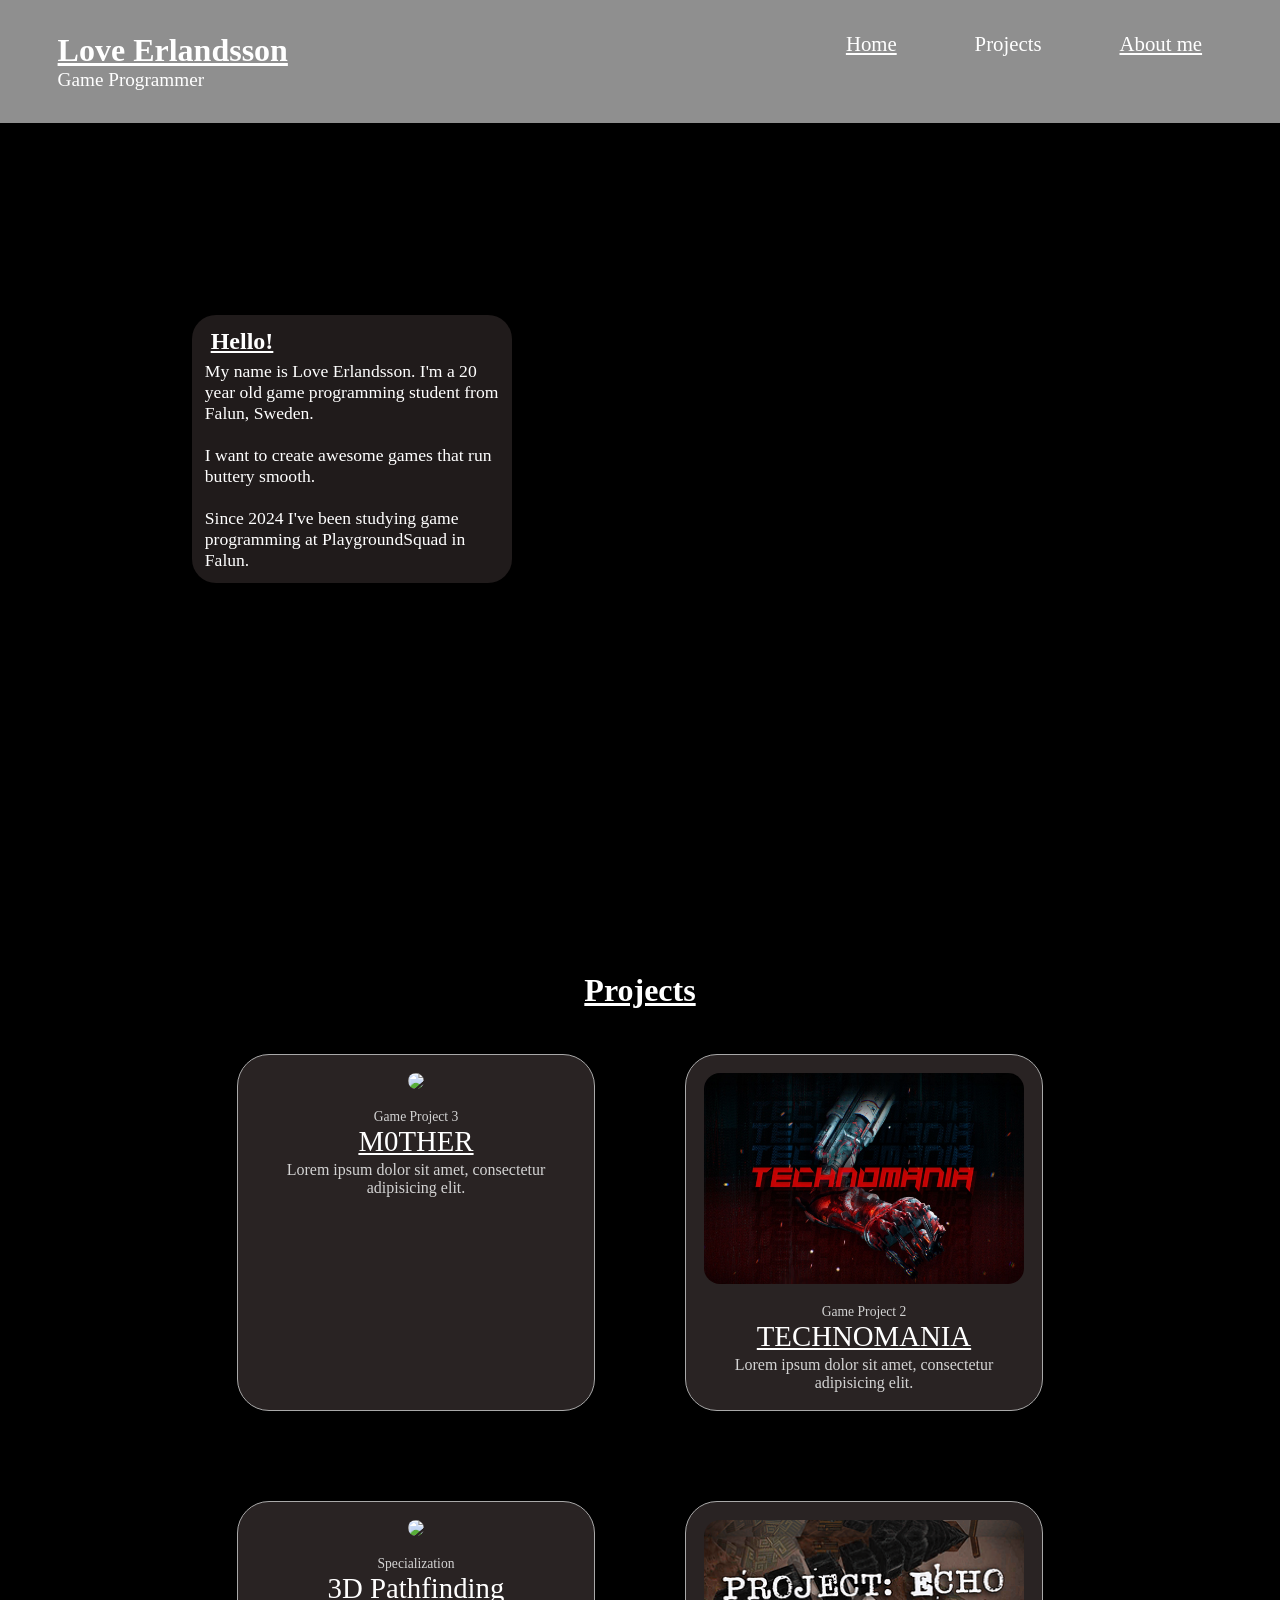
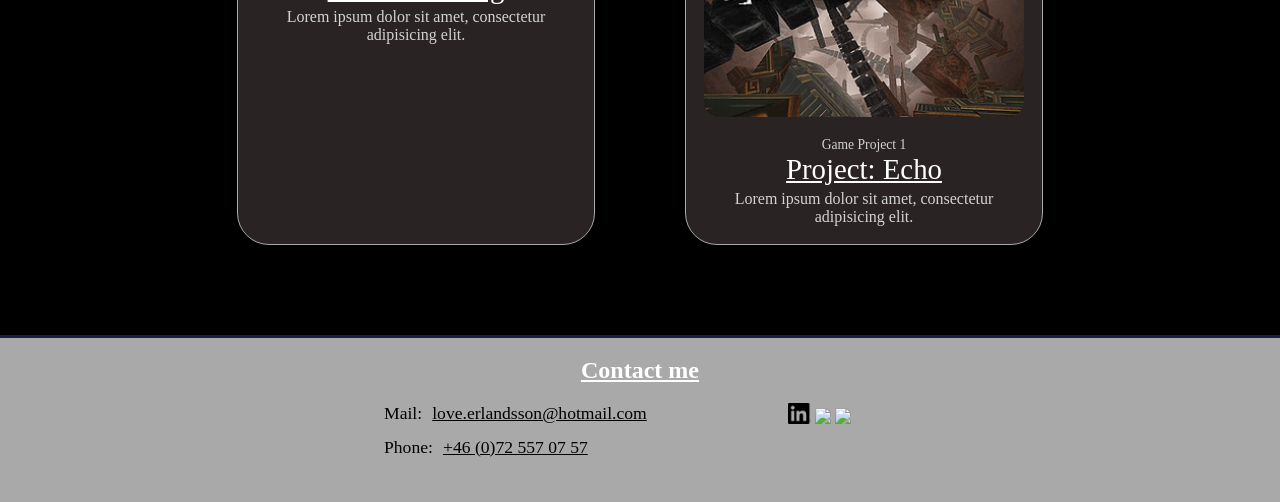
==== index.html @ 3d69af78 "Some project thumbnails" ====
<!DOCTYPE html>
<html lang="en">
<head>
    <meta charset="UTF-8">
    <meta name="viewport" content="width=device-width, initial-scale=1.0">
    <title>Love Erlandsson - Porfolio</title>
    <link rel="stylesheet" href="css/style.css">
</head>
<body>
    <nav id="header"></nav>

    <div class="introductionBody">
        <video autoplay muted loop class="fullScreen" id="teaserVideo">
            <source src="Assets/Video/PortfolioBackground.mp4">
        </video>
        <div class="introductionWrapper">
            <h2 class="aboutHeader">Hello!</h2>
            <p class="aboutText">
                My name is Love Erlandsson. I'm a 20 year old game programming student from Falun, Sweden.<br><br>
                I want to create awesome games that run buttery smooth.<br><br>
                Since 2024 I've been studying game programming at PlaygroundSquad in Falun.
            </p>
        </div>
    </div>

    <div class="projectsBody">
        <h1 class="sectionHeader">Projects</h1>

        <div class="flex">
            <div class="project" id="mother" onclick="window.location='Projects/mother.html'">
                <img src="Assets/Images/mom.png" class="projectThumbnail">
                <div class="projectInfoSection">
                    <p class="subTitle">Game Project 3</p>
                    <p class="projectHeader">M0THER</p>
                    <p class="aboutProject">Lorem ipsum dolor sit amet, consectetur adipisicing elit.</p>
                </div>
            </div>
            <div class="project" id="technomania" onclick="window.location='Projects/technomania.html'">
                <img src="Assets/Images/Techno2.jpg" class="projectThumbnail">
                <div class="projectInfoSection">
                    <p class="subTitle">Game Project 2</p>
                    <p class="projectHeader">TECHNOMANIA</p>
                    <p class="aboutProject">Lorem ipsum dolor sit amet, consectetur adipisicing elit.</p>
                </div>
            </div>
        </div>
        <div class="flex" style="margin-top: 5vh">
            <div class="project" id="specialization" onclick="window.location='Projects/specialization.html'">
                <img src="Assets/Images/mom.png" class="projectThumbnail">
                <div class="projectInfoSection">
                    <p class="subTitle">Specialization</p>
                    <p class="projectHeader">3D Pathfinding</p>
                    <p class="aboutProject">Lorem ipsum dolor sit amet, consectetur adipisicing elit.</p>
                </div>
            </div>
            <div class="project" id="projectEcho" onclick="window.location='Projects/project-echo.html'">
                <img src="Assets/Images/project_echo.png" class="projectThumbnail">
                <div class="projectInfoSection">
                    <p class="subTitle">Game Project 1</p>
                    <p class="projectHeader">Project: Echo</p>
                    <p class="aboutProject">Lorem ipsum dolor sit amet, consectetur adipisicing elit.</p>
                </div>
            </div>
        </div>
    </div>

    <footer id="footer"></footer>
</body>
<script src="js/headerFooter.js"></script>
<script src="js/portfolio.js"></script>
</html>
---- css/style.css ----
* {
    margin: 0;
    padding: 0;
    box-sizing: border-box;
}


/*-- Fonts --*/
@font-face {
    font-family: courierPrime;
    src: url(../Assets/Fonts/CourierPrime/CourierPrime-Regular.ttf);
}

@font-face {
    font-family: courierPrime;
    src: url(../Assets/Fonts/CourierPrime/CourierPrime-Bold.ttf);
    font-weight: bold;
}


body{
    background-color: black;
    font-family: 'courierPrime', 'Timer New Roman';
    color: white;
}


.flex{
    display: flex;
}

.noDecor{
    text-decoration: none;
}

.fullScreen{
    position: absolute;
    right: 0;
    bottom: 0;
    width: 100vW;
    height: 100vh;
}

.underline{
    text-decoration: underline;
}


/*-- HEADER --*/
#header{
    display: flex;
    position: fixed;
    top: 0%;
    width: 100%;
    justify-content: space-between;
    background-color: rgba(169, 169, 169, 0.85);
    padding-top: 2.5%;
    padding-bottom: 2.5%;
    transition: 0.4s;
    border-bottom-color: rgba(2, 3, 53, 0.85);
    z-index: 5;
}

.titleWrapper{
    margin-left: 4.5%;
}

.myName{
    color: white;
    font-size: 2em;
    text-decoration: underline;
}

.myTitle{
    color: white;
    font-size: 1.2em;
}

.navBar{
    display: flex;
    justify-content:space-evenly;
    width: 40%;
}

.navText{
    color: white;
    font-size: 1.3em;
}


/*-- Introduction --*/
.introductionBody{
    padding-bottom: 100vh;
}

#teaserVideo{
    position: absolute;
    top: -10vh;
    z-index: -1;
    filter: blur(2.5px);
    width: 100vw;
    height: 115vh;
}

.introductionWrapper{
    position: absolute;
    top: 35vh;
    left: 15vW;
    width: 25vw;
    background-color: rgba(41, 35, 35, 0.781);
    padding: 1%;
    border-radius: 1.5rem;
}

.aboutHeader{
    margin-left: 2%;
    margin-bottom: 2%;
    text-decoration: underline;
}

.aboutText{
    font-size: 1.1em;
}


/*-- Projects --*/
.sectionHeader{
    text-decoration: underline;
}

.projectsBody{
    margin: 0 auto;
    margin-top: 8vh;
    text-align: center;
    width: 70vw;
}

.project{
    margin: 0 auto;
    margin-top: 5vh;
    padding: 2%;
    justify-content: space-between;
    width: 40%;
    border: solid rgb(169, 169, 169) 0.1vw;
    border-radius: 2rem;
    background-color:rgba(41, 35, 35);
    transition: 0.4s;
    cursor: pointer;
}

.projectThumbnail{
    border-radius: 1rem;
    width: 100%;
    max-height: 28vh;
}

.projectInfoSection{
    margin-top: 5%;
}

.subTitle{
    color: lightgray;
    font-size: 0.85em;
}

.projectHeader{
    font-size: 1.8em;
    text-decoration: underline;
    transition: 0.4s;
}

.aboutProject{
    margin-top: 1%;
    color: lightgray;
}


.bigBoi{
    margin-top: 50%;
}


/*-- footer --*/
#footer{
    background-color: darkgray;
    margin-top: 10vh;
    padding-top: 1.5%;
    padding-bottom: 2.5%;
    text-align: center;
    border-top-style: solid;
    border-top-color:rgba(2, 3, 53, 0.85);
}

.footerContactWrapper{
    margin: 0 auto;
    margin-top: 1.5%;
    width: 40%;
    display: flex;
    justify-content: space-between;
}

.contactInfo{
    font-size: 1.1em;
    margin-bottom: 5%;
    margin-right: 4%;
    color: black;
}

.infoText{
    font-size: 1.1em;
    color: black;
    text-decoration: underline;
}

.contactLinks{
    width: 30%;
    justify-content: space-evenly;
}

.linkIcon{
    width: 15%;
}
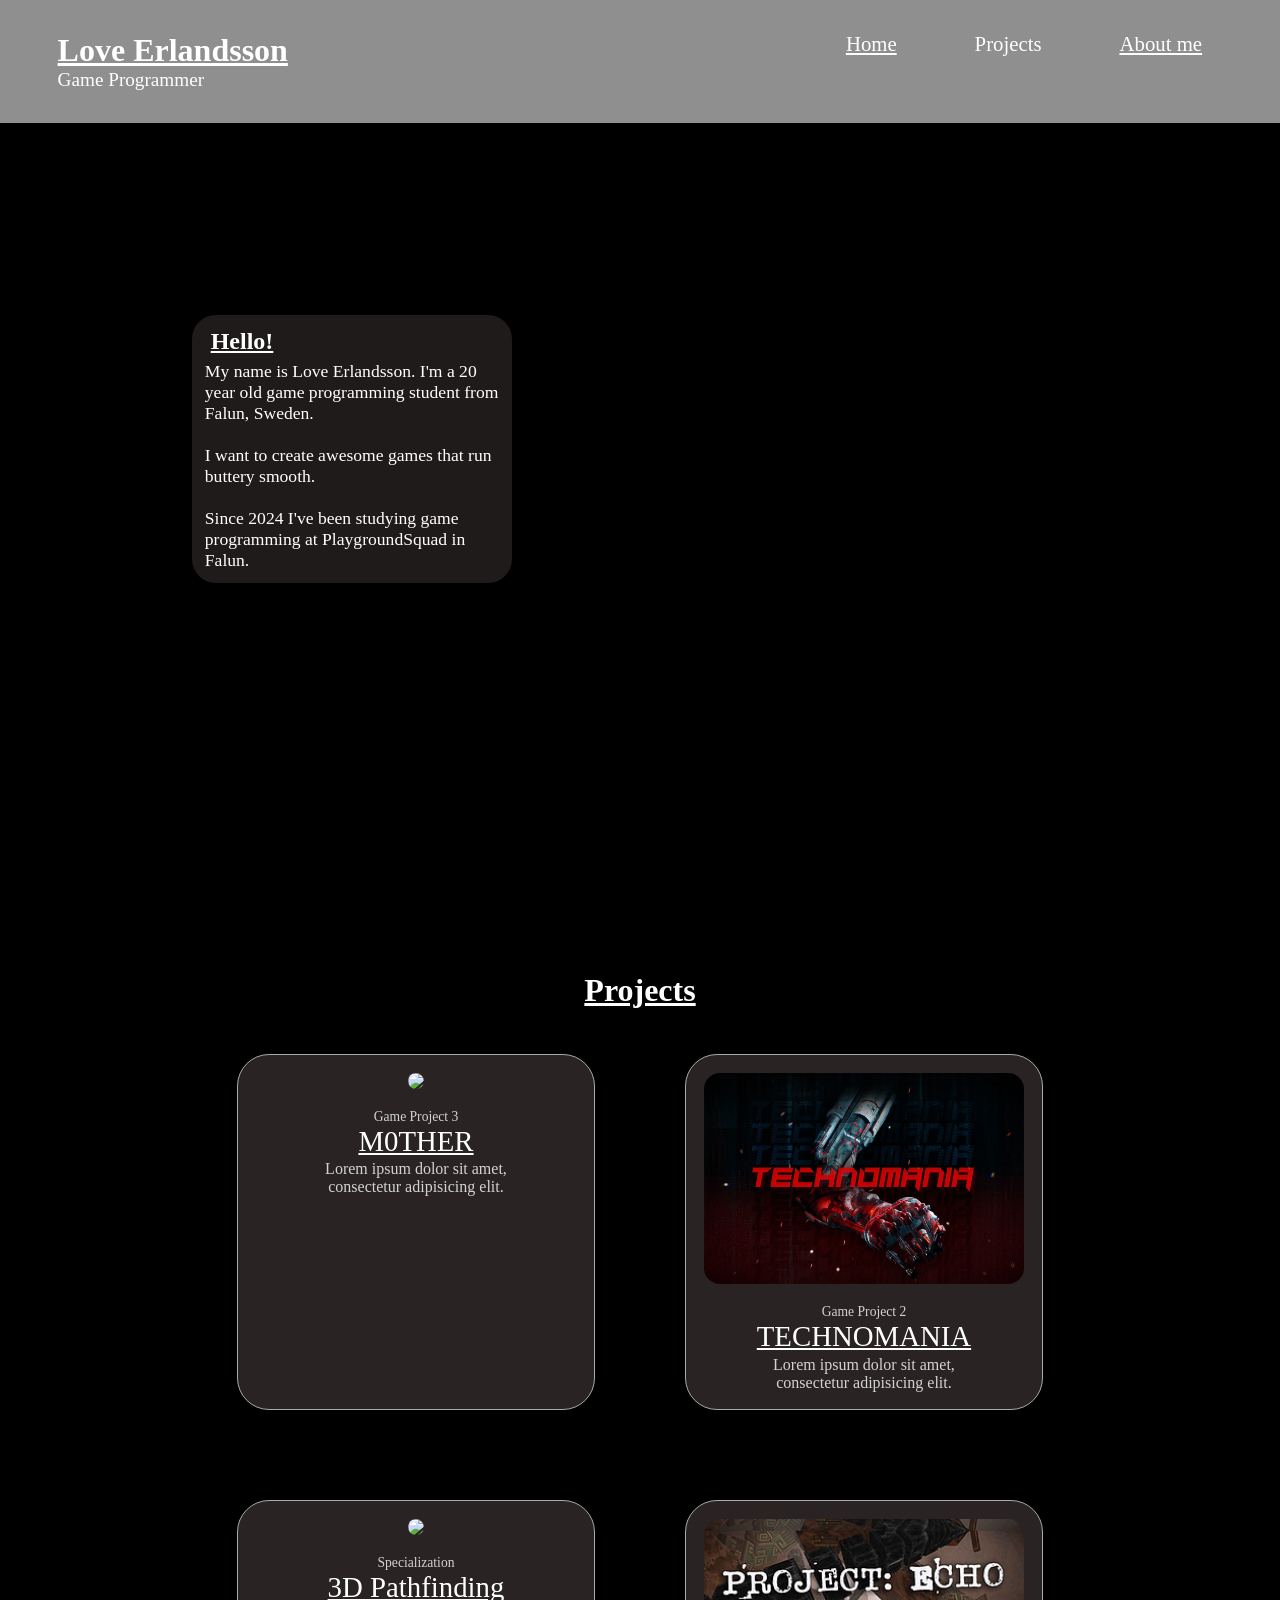
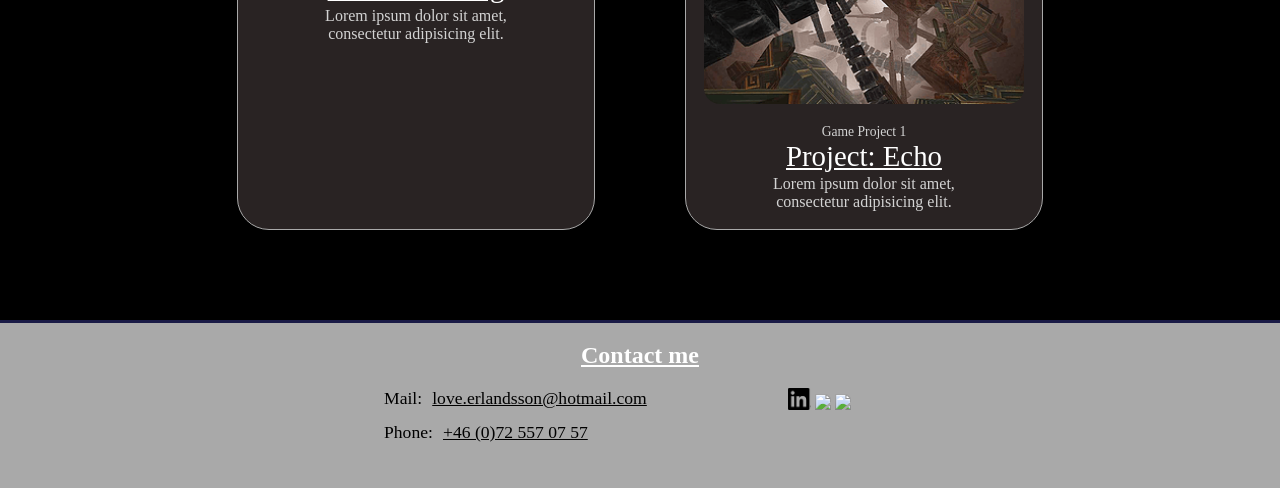
==== commit 6ae90bb7: "Better thumbnail hover effect" ====
--- a/index.html
+++ b/index.html
@@ -28,7 +28,9 @@
 
         <div class="flex">
             <div class="project" id="mother" onclick="window.location='Projects/mother.html'">
-                <img src="Assets/Images/mom.png" class="projectThumbnail">
+                <div>
+                    <img src="Assets/Images/mom.png" class="projectThumbnail">
+                </div>
                 <div class="projectInfoSection">
                     <p class="subTitle">Game Project 3</p>
                     <p class="projectHeader">M0THER</p>
@@ -36,7 +38,9 @@
                 </div>
             </div>
             <div class="project" id="technomania" onclick="window.location='Projects/technomania.html'">
-                <img src="Assets/Images/Techno2.jpg" class="projectThumbnail">
+                <div>
+                    <img src="Assets/Images/Techno2.jpg" class="projectThumbnail">
+                </div>
                 <div class="projectInfoSection">
                     <p class="subTitle">Game Project 2</p>
                     <p class="projectHeader">TECHNOMANIA</p>
@@ -46,7 +50,9 @@
         </div>
         <div class="flex" style="margin-top: 5vh">
             <div class="project" id="specialization" onclick="window.location='Projects/specialization.html'">
-                <img src="Assets/Images/mom.png" class="projectThumbnail">
+                <div>
+                    <img src="Assets/Images/mom.png" class="projectThumbnail">
+                </div>
                 <div class="projectInfoSection">
                     <p class="subTitle">Specialization</p>
                     <p class="projectHeader">3D Pathfinding</p>
@@ -54,7 +60,9 @@
                 </div>
             </div>
             <div class="project" id="projectEcho" onclick="window.location='Projects/project-echo.html'">
-                <img src="Assets/Images/project_echo.png" class="projectThumbnail">
+                <div>
+                    <img src="Assets/Images/project_echo.png" class="projectThumbnail">
+                </div>
                 <div class="projectInfoSection">
                     <p class="subTitle">Game Project 1</p>
                     <p class="projectHeader">Project: Echo</p>
--- a/css/style.css
+++ b/css/style.css
@@ -150,14 +150,21 @@
     cursor: pointer;
 }
 
+.project:hover{
+    padding: 1% 1% 2%;
+}
+
 .projectThumbnail{
     border-radius: 1rem;
     width: 100%;
     max-height: 28vh;
+    transition: 0.4s;
 }
 
 .projectInfoSection{
+    margin: auto;
     margin-top: 5%;
+    width: 80%;
 }
 
 .subTitle{
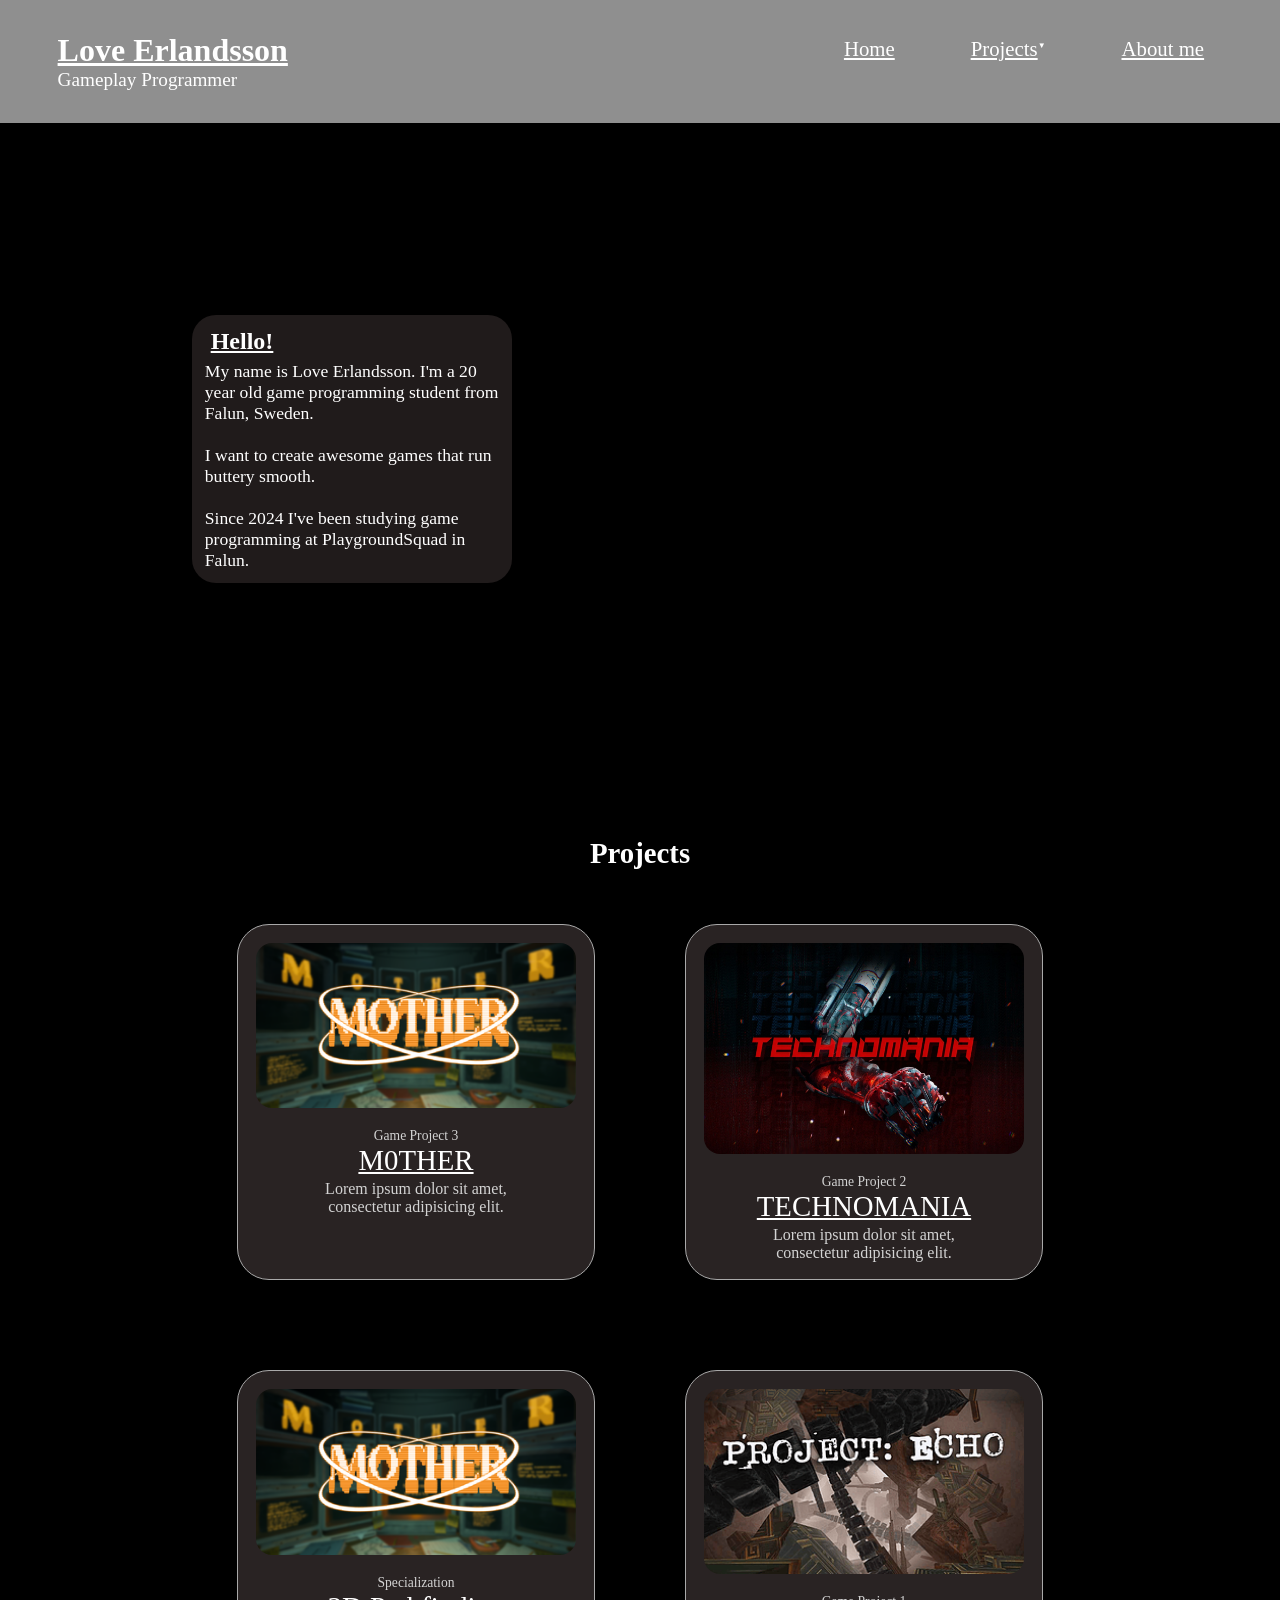
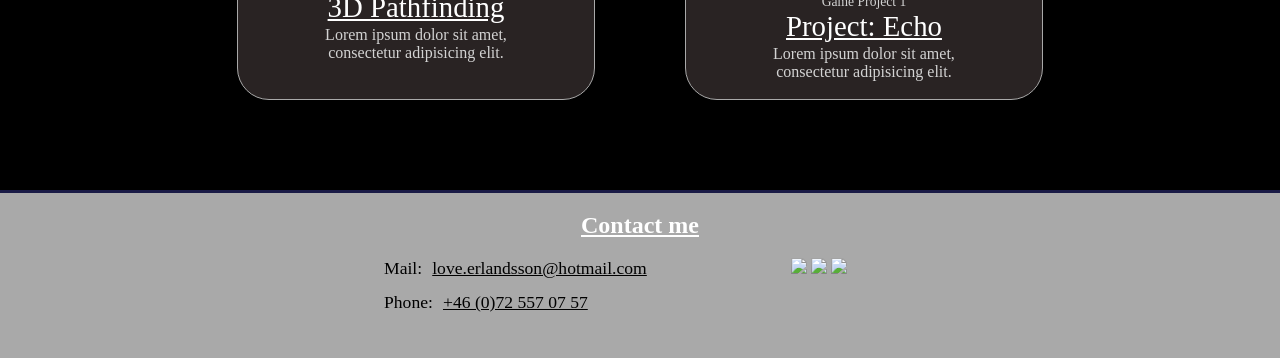
==== commit 308e4d32: "Images navigation volume section" ====
--- a/index.html
+++ b/index.html
@@ -29,7 +29,7 @@
         <div class="flex">
             <div class="project" id="mother" onclick="window.location='Projects/mother.html'">
                 <div>
-                    <img src="Assets/Images/mom.png" class="projectThumbnail">
+                    <img src="Assets/Images/Mother/mom.png" class="projectThumbnail">
                 </div>
                 <div class="projectInfoSection">
                     <p class="subTitle">Game Project 3</p>
@@ -39,7 +39,7 @@
             </div>
             <div class="project" id="technomania" onclick="window.location='Projects/technomania.html'">
                 <div>
-                    <img src="Assets/Images/Techno2.jpg" class="projectThumbnail">
+                    <img src="Assets/Images/Techno/Techno2.jpg" class="projectThumbnail">
                 </div>
                 <div class="projectInfoSection">
                     <p class="subTitle">Game Project 2</p>
@@ -51,7 +51,7 @@
         <div class="flex" style="margin-top: 5vh">
             <div class="project" id="specialization" onclick="window.location='Projects/specialization.html'">
                 <div>
-                    <img src="Assets/Images/mom.png" class="projectThumbnail">
+                    <img src="Assets/Images/Mother/mom.png" class="projectThumbnail">
                 </div>
                 <div class="projectInfoSection">
                     <p class="subTitle">Specialization</p>
@@ -61,7 +61,7 @@
             </div>
             <div class="project" id="projectEcho" onclick="window.location='Projects/project-echo.html'">
                 <div>
-                    <img src="Assets/Images/project_echo.png" class="projectThumbnail">
+                    <img src="Assets/Images/Echo/project_echo.png" class="projectThumbnail">
                 </div>
                 <div class="projectInfoSection">
                     <p class="subTitle">Game Project 1</p>
--- a/css/style.css
+++ b/css/style.css
@@ -26,6 +26,10 @@
     color: white;
 }
 
+a{
+    transition: 0.4s;
+}
+
 
 .flex{
     display: flex;
@@ -45,6 +49,10 @@
 
 .underline{
     text-decoration: underline;
+}
+
+.absolute{
+    position: absolute;
 }
 
 
@@ -82,26 +90,64 @@
     display: flex;
     justify-content:space-evenly;
     width: 40%;
-}
-
-.navText{
+    margin-top: 0.4%;
+}
+
+.navText, .projectsButton{
     color: white;
     font-size: 1.3em;
+}
+
+.projectsButton{
+    text-decoration: underline;
+    cursor: pointer;
+}
+
+.relativeCentered{
+    position: relative;
+    transform: translateX(-40%);
+}
+
+#dropdownMenu{
+    background-color: rgb(94, 94, 94);
+    padding: 10%;
+    padding-top: 15%;
+    position: absolute;
+    width: fit-content;
+    height: fit-content;
+    text-align: center;
+    border: solid black 0.1vw;
+    border-radius: 1rem;
+    display: none;
+}
+
+.dropdownElement{
+    margin-bottom: 6%;
+}
+
+.dropdownText{
+    text-decoration: none;
+    color: white;
+    font-size: 1.25em;
+}
+
+.navText:hover, .projectsButton:hover, .dropdownText:hover{
+    color: rgb(187, 255, 124);
 }
 
 
 /*-- Introduction --*/
 .introductionBody{
-    padding-bottom: 100vh;
+    padding-bottom: 85vh;
 }
 
 #teaserVideo{
     position: absolute;
     top: -10vh;
     z-index: -1;
-    filter: blur(2.5px);
+    filter: blur(2.5px) brightness(92%);
     width: 100vw;
-    height: 115vh;
+    height: 110vh;
 }
 
 .introductionWrapper{
@@ -125,11 +171,7 @@
 }
 
 
-/*-- Projects --*/
-.sectionHeader{
-    text-decoration: underline;
-}
-
+/*-- Front page projects --*/
 .projectsBody{
     margin: 0 auto;
     margin-top: 8vh;
@@ -189,6 +231,109 @@
 }
 
 
+/*-- Project face --*/
+.projectFaceImage{
+    width: 100%;
+    filter: blur(4px) brightness(85%);
+    z-index: -1;
+}
+
+.projectFaceHeader, .projectShortBox, .projectSummaryBox{
+    position: absolute;
+    z-index: 1;
+}
+
+.projectFaceHeader{
+    top: 30vh;
+    left: 50%;
+    transform: translateX(-50%);
+    text-align: center;
+}
+
+.projectSubtitle{
+    color:rgb(199, 199, 199);
+}
+
+.projectShortBox, .projectSummaryBox, .projectSection{
+    padding: 2%;
+    background-color: rgb(41, 35, 35, 0.781);
+    border-radius: 2rem;
+}
+
+.projectShortBox{
+    top: 50vh;
+    left: 10vw;
+    display: flex;
+    white-space: nowrap;
+}
+
+.projectSummaryBox{
+    top: 50vh;
+    left: 60vw;
+    max-width: 30vw;
+}
+
+.projectShortText{
+    font-size: 1.2em;
+    line-height: 1.4em;
+}
+
+
+/*-- Project body --*/
+.projectMainBody{
+    margin-top: 5vh;
+}
+
+.projectSection{
+    padding: 0%;
+    margin: 0 auto;
+    margin-top: 7.5vh;
+    width: 80vw;
+}
+
+.sectionColumn, .sectionColumnImages{
+    width: 50%;
+    padding: 3%;
+}
+
+.sectionRowBorder{
+    display: flex;
+}
+
+.sectionRowBorder::before{
+    content: "";
+    position: absolute;
+    width: 70vw;
+    border-top: solid rgb(187, 255, 124) 1px;
+}
+
+.sectionHeader{
+    font-size: 1.8em;
+    margin-bottom: 1vh;
+}
+
+.bodyText{
+    font-size: 1.2em;
+    color: rgb(199, 199, 199);
+    line-height: 1.25em;;
+}
+
+.imageWrapper{
+    justify-content: center;
+    text-align: center;
+}
+
+.projectBodyImage{
+    max-width: 100%;
+    max-height: 50vh;
+}
+
+.imageText{
+    font-size: 0.9em;
+    color: rgb(199, 199, 199);
+}
+
+
 /*-- footer --*/
 #footer{
     background-color: darkgray;
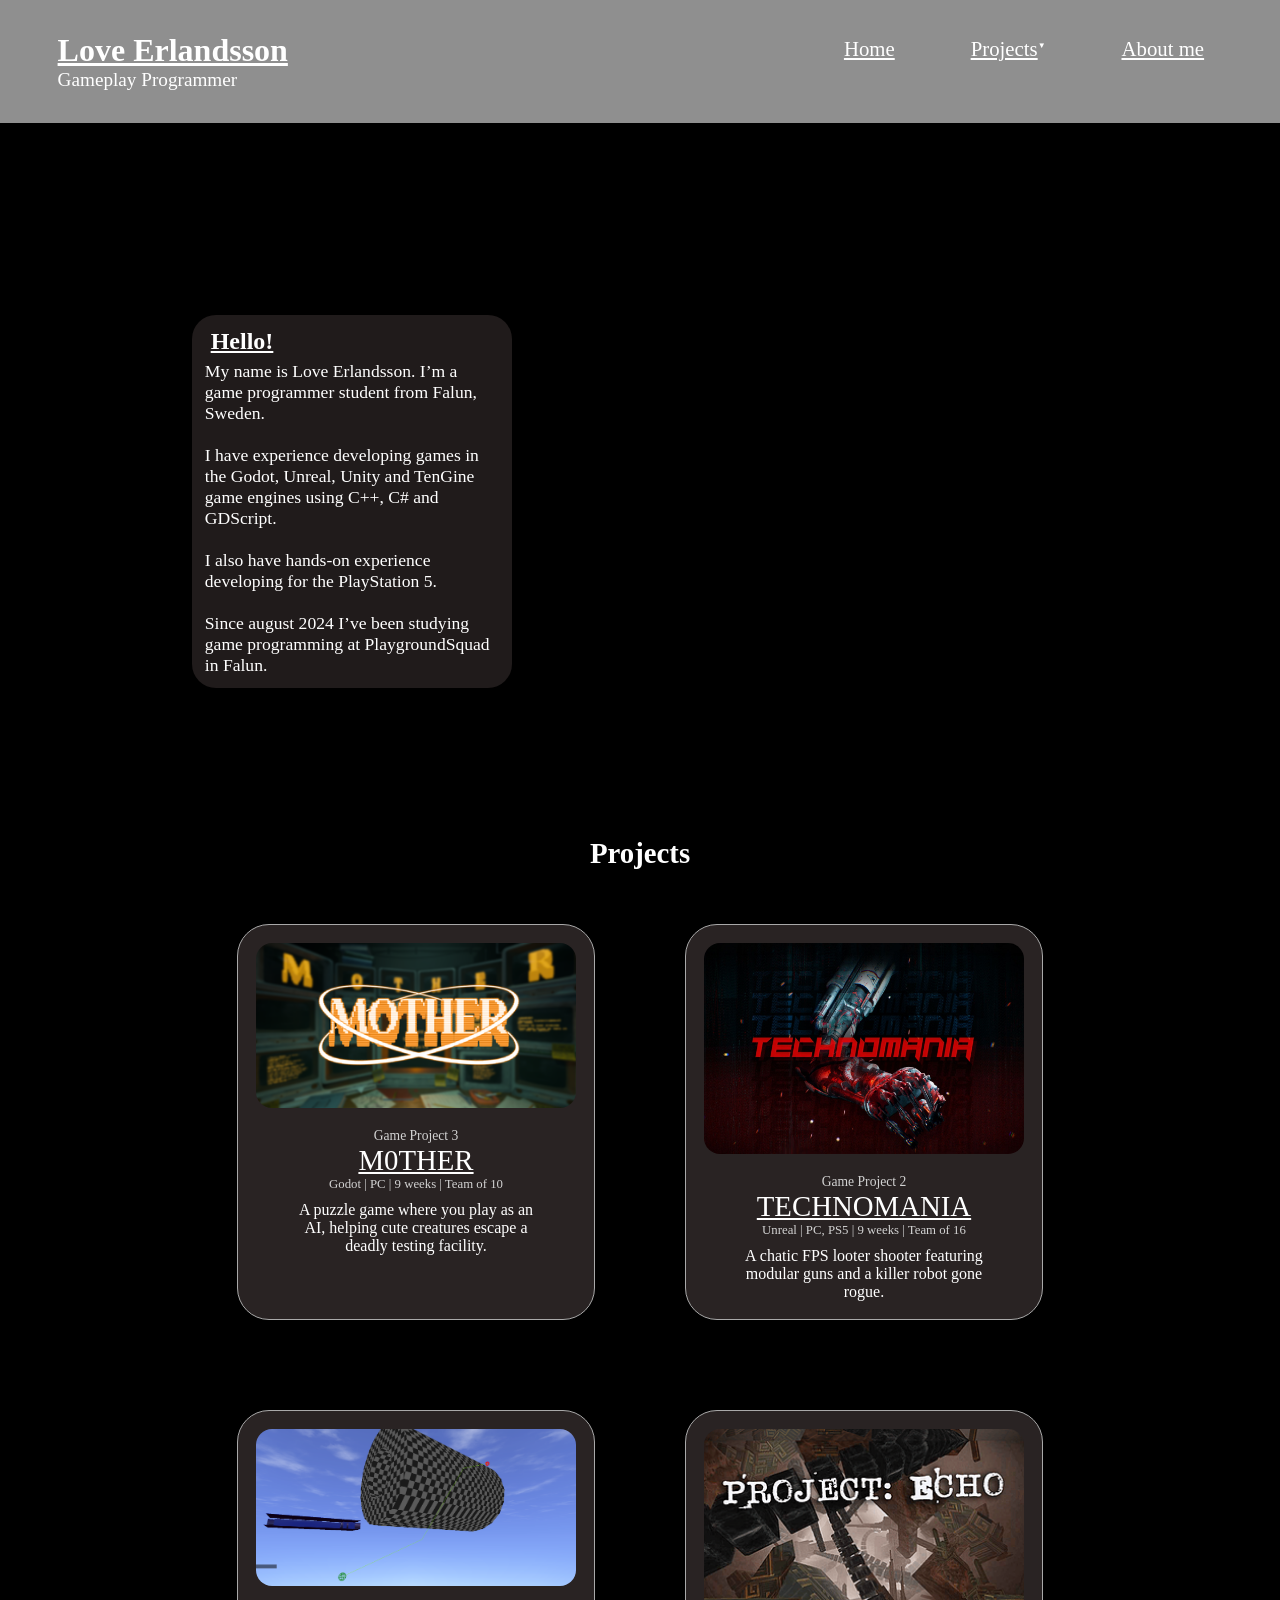
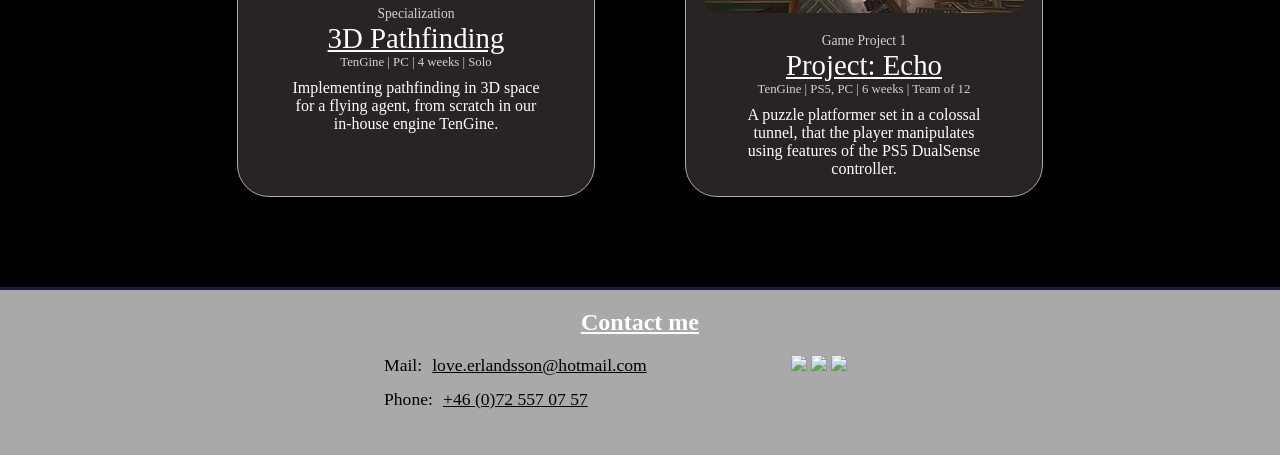
==== commit 3d4c7832: "Updated intro text" ====
--- a/index.html
+++ b/index.html
@@ -3,7 +3,7 @@
 <head>
     <meta charset="UTF-8">
     <meta name="viewport" content="width=device-width, initial-scale=1.0">
-    <title>Love Erlandsson - Porfolio</title>
+    <title>Love Erlandsson - Home</title>
     <link rel="stylesheet" href="css/style.css">
 </head>
 <body>
@@ -16,9 +16,10 @@
         <div class="introductionWrapper">
             <h2 class="aboutHeader">Hello!</h2>
             <p class="aboutText">
-                My name is Love Erlandsson. I'm a 20 year old game programming student from Falun, Sweden.<br><br>
-                I want to create awesome games that run buttery smooth.<br><br>
-                Since 2024 I've been studying game programming at PlaygroundSquad in Falun.
+                My name is Love Erlandsson. I’m a game programmer student from Falun, Sweden.<br><br>
+                I have experience developing games in the Godot, Unreal, Unity and TenGine game engines using C++, C# and GDScript.<br><br>
+                I also have hands-on experience developing for the PlayStation 5.<br><br>
+                Since august 2024 I’ve been studying game programming at PlaygroundSquad in Falun.
             </p>
         </div>
     </div>
@@ -34,7 +35,8 @@
                 <div class="projectInfoSection">
                     <p class="subTitle">Game Project 3</p>
                     <p class="projectHeader">M0THER</p>
-                    <p class="aboutProject">Lorem ipsum dolor sit amet, consectetur adipisicing elit.</p>
+                    <p class="projectTags">Godot | PC | 9 weeks | Team of 10</p>
+                    <p class="aboutProject">A puzzle game where you play as an AI, helping cute creatures escape a deadly testing facility.</p>
                 </div>
             </div>
             <div class="project" id="technomania" onclick="window.location='Projects/technomania.html'">
@@ -44,19 +46,21 @@
                 <div class="projectInfoSection">
                     <p class="subTitle">Game Project 2</p>
                     <p class="projectHeader">TECHNOMANIA</p>
-                    <p class="aboutProject">Lorem ipsum dolor sit amet, consectetur adipisicing elit.</p>
+                    <p class="projectTags">Unreal | PC, PS5 | 9 weeks | Team of 16</p>
+                    <p class="aboutProject">A chatic FPS looter shooter featuring modular guns and a killer robot gone rogue.</p>
                 </div>
             </div>
         </div>
         <div class="flex" style="margin-top: 5vh">
             <div class="project" id="specialization" onclick="window.location='Projects/specialization.html'">
                 <div>
-                    <img src="Assets/Images/Mother/mom.png" class="projectThumbnail">
+                    <img src="Assets/Images/Pathing/GenericPathfinding.png" class="projectThumbnail">
                 </div>
                 <div class="projectInfoSection">
                     <p class="subTitle">Specialization</p>
                     <p class="projectHeader">3D Pathfinding</p>
-                    <p class="aboutProject">Lorem ipsum dolor sit amet, consectetur adipisicing elit.</p>
+                    <p class="projectTags">TenGine | PC | 4 weeks | Solo</p>
+                    <p class="aboutProject">Implementing pathfinding in 3D space for a flying agent, from scratch in our in-house engine TenGine.</p>
                 </div>
             </div>
             <div class="project" id="projectEcho" onclick="window.location='Projects/project-echo.html'">
@@ -66,7 +70,8 @@
                 <div class="projectInfoSection">
                     <p class="subTitle">Game Project 1</p>
                     <p class="projectHeader">Project: Echo</p>
-                    <p class="aboutProject">Lorem ipsum dolor sit amet, consectetur adipisicing elit.</p>
+                    <p class="projectTags">TenGine | PS5, PC | 6 weeks | Team of 12</p>
+                    <p class="aboutProject">A puzzle platformer set in a colossal tunnel, that the player manipulates using features of the PS5 DualSense controller.</p>
                 </div>
             </div>
         </div>
--- a/css/style.css
+++ b/css/style.css
@@ -220,9 +220,14 @@
     transition: 0.4s;
 }
 
+.projectTags{
+    color: lightgray;
+    font-size: 0.8em;
+    margin-bottom: 1vh;
+}
+
 .aboutProject{
     margin-top: 1%;
-    color: lightgray;
 }
 
 
@@ -287,7 +292,7 @@
 .projectSection{
     padding: 0%;
     margin: 0 auto;
-    margin-top: 7.5vh;
+    margin-top: 9vh;
     width: 80vw;
 }
 
@@ -304,6 +309,8 @@
     content: "";
     position: absolute;
     width: 70vw;
+    left: 50%;
+    transform: translateX(-50%);
     border-top: solid rgb(187, 255, 124) 1px;
 }
 
@@ -318,19 +325,38 @@
     line-height: 1.25em;;
 }
 
-.imageWrapper{
+.imageWrapper, .rowImageWrapper{
     justify-content: center;
     text-align: center;
 }
 
+.rowImageWrapper{
+    padding-left: 0.5%;
+}
+
+.rowImageWrapper:first-child{
+    padding-left: 0%;
+}
+
 .projectBodyImage{
     max-width: 100%;
-    max-height: 50vh;
+    max-height: 40vh;
+}
+
+.projectTrailer{
+    width: 100%;
+    height: 40vh;
 }
 
 .imageText{
     font-size: 0.9em;
     color: rgb(199, 199, 199);
+}
+
+.imageRow{
+    display: flex;
+    justify-content: space-between;
+    padding: 3%;
 }
 
 
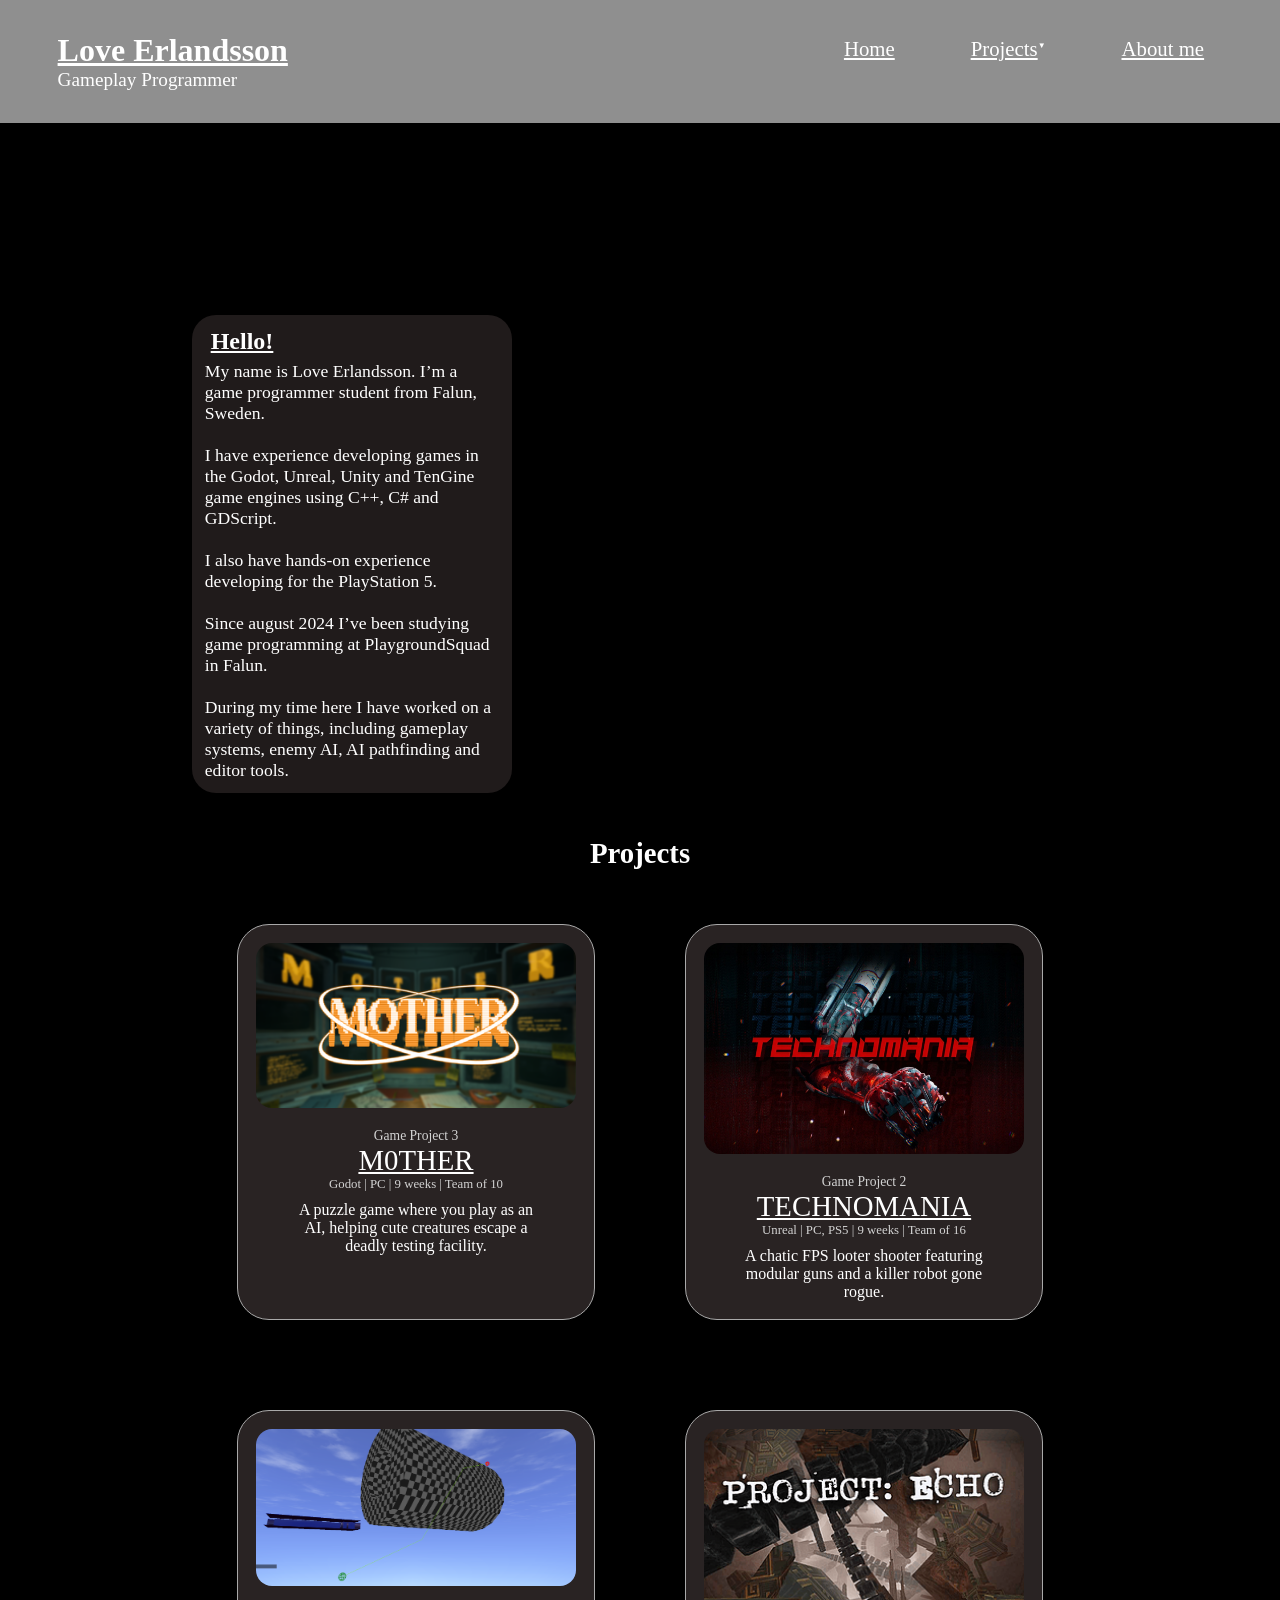
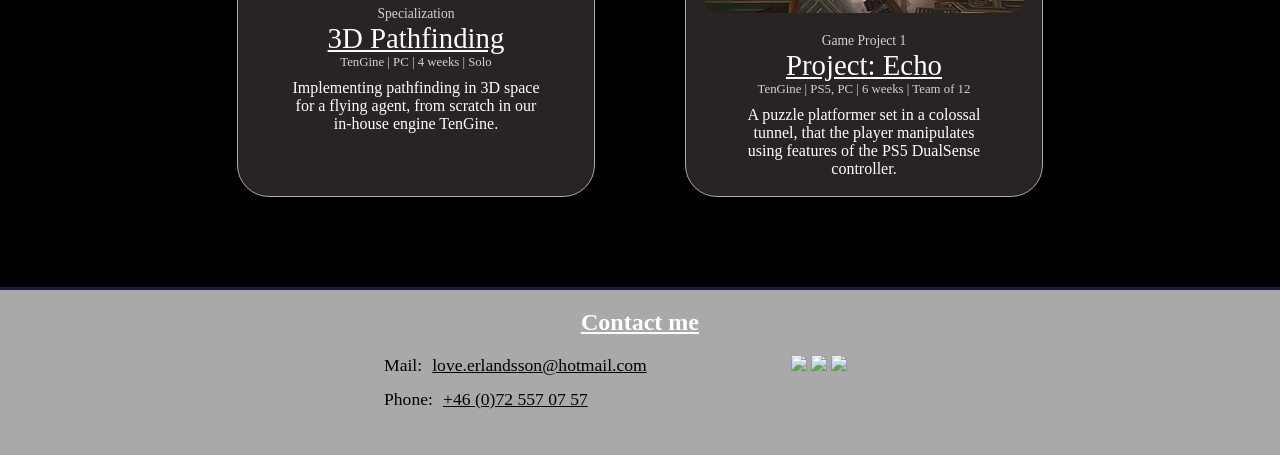
==== commit ab1ff63b: "Updated short description on home page" ====
--- a/index.html
+++ b/index.html
@@ -19,7 +19,8 @@
                 My name is Love Erlandsson. I’m a game programmer student from Falun, Sweden.<br><br>
                 I have experience developing games in the Godot, Unreal, Unity and TenGine game engines using C++, C# and GDScript.<br><br>
                 I also have hands-on experience developing for the PlayStation 5.<br><br>
-                Since august 2024 I’ve been studying game programming at PlaygroundSquad in Falun.
+                Since august 2024 I’ve been studying game programming at PlaygroundSquad in Falun.<br><br>
+                During my time here I have worked on a variety of things, including gameplay systems, enemy AI, AI pathfinding and editor tools.
             </p>
         </div>
     </div>
--- a/css/style.css
+++ b/css/style.css
@@ -259,7 +259,7 @@
     color:rgb(199, 199, 199);
 }
 
-.projectShortBox, .projectSummaryBox, .projectSection{
+.projectShortBox, .projectSummaryBox, .projectSection, .aboutMeBox{
     padding: 2%;
     background-color: rgb(41, 35, 35, 0.781);
     border-radius: 2rem;
@@ -320,7 +320,7 @@
 }
 
 .bodyText{
-    font-size: 1.2em;
+    font-size: 1.18em;
     color: rgb(199, 199, 199);
     line-height: 1.25em;;
 }
@@ -338,7 +338,7 @@
     padding-left: 0%;
 }
 
-.projectBodyImage{
+.projectBodyImage, .meImage{
     max-width: 100%;
     max-height: 40vh;
 }
@@ -357,6 +357,41 @@
     display: flex;
     justify-content: space-between;
     padding: 3%;
+}
+
+.fullWidthSection{
+    width: 100%;
+    padding: 3%;
+    text-align: center;
+}
+
+
+/*-- About me --*/
+.aboutMeBox{
+    width: 40vw;
+    margin-left: 10vw;
+}
+
+.meImageWrapper{
+    margin-top: 5vh;
+    margin-left: 13vw;
+    text-align: center;
+}
+
+.meImage{
+    border-radius: 50rem;
+}
+
+.bottomImageWrapper{
+    width: 35vw;
+    margin: 0 auto;
+    margin-bottom: 20vh;
+    margin-top: 20vh;
+    text-align: center;
+}
+
+.bottomImage{
+    max-width: 100%;
 }
 
 
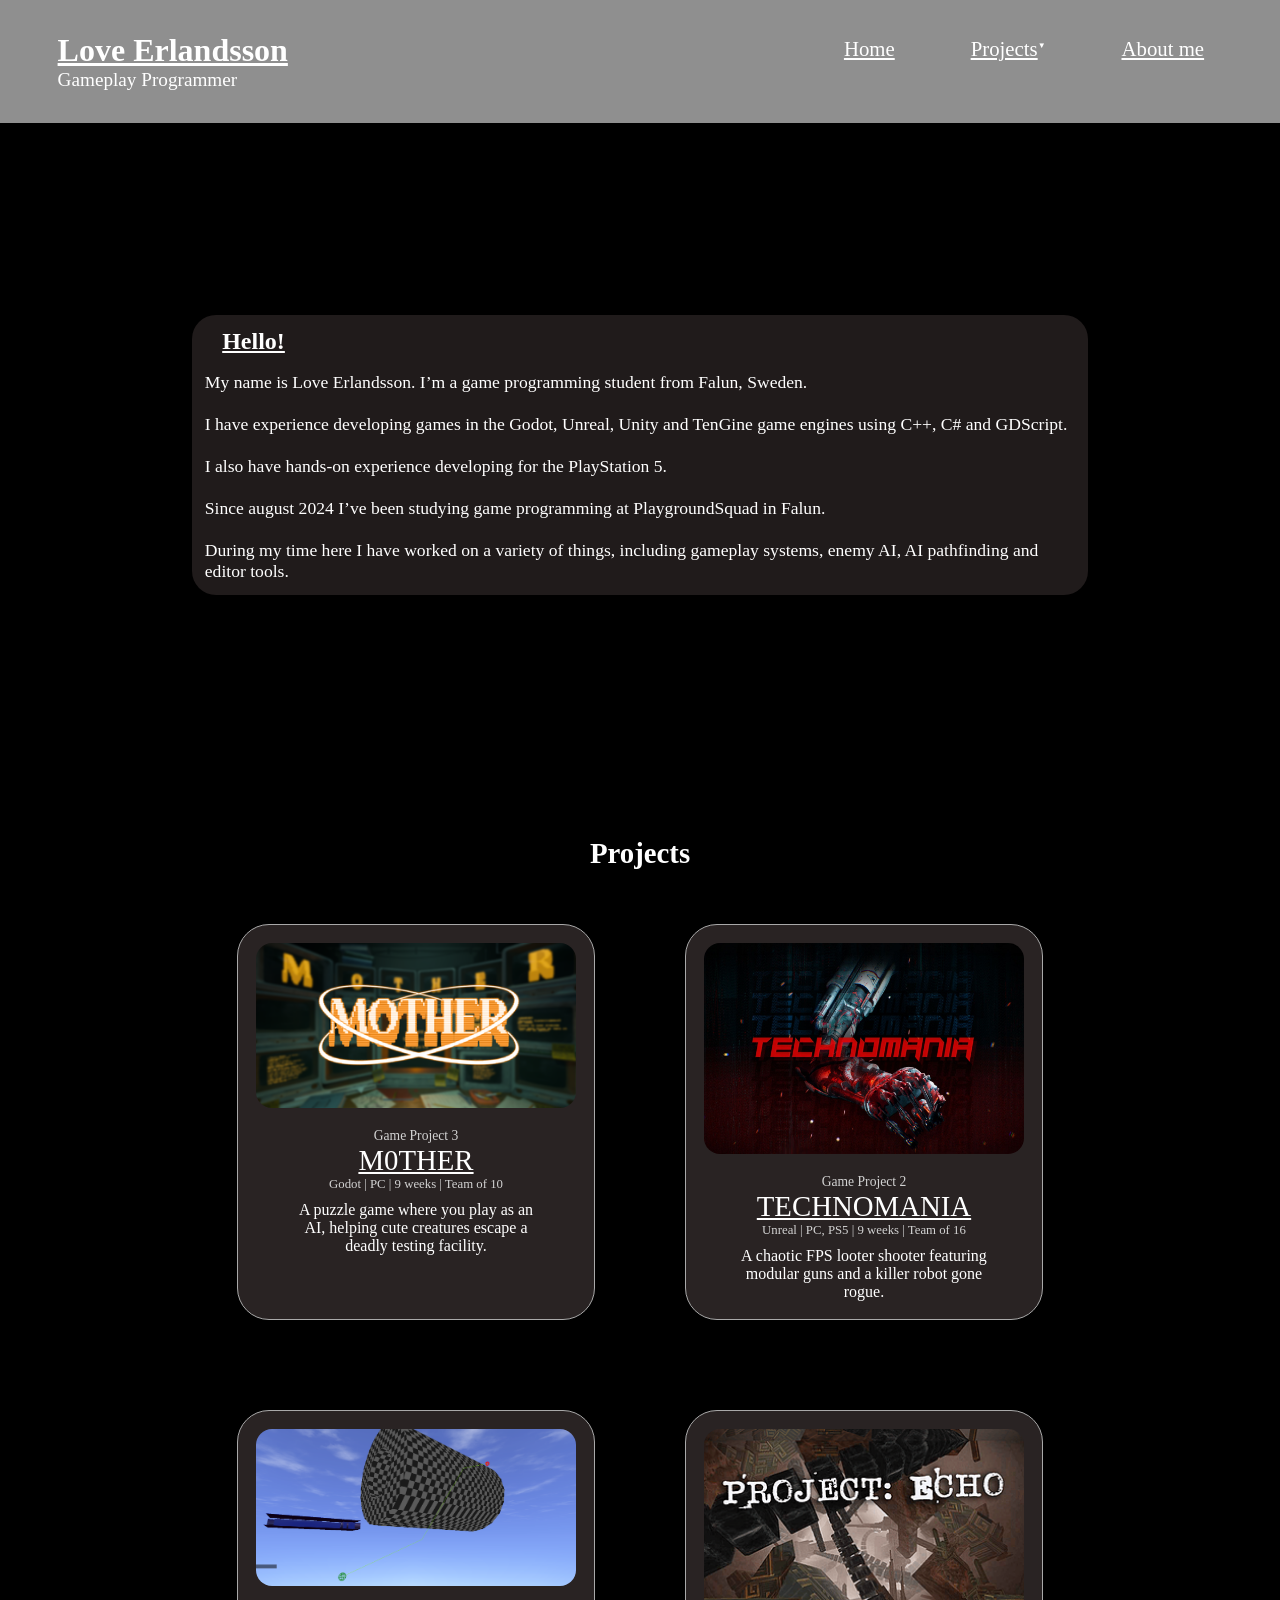
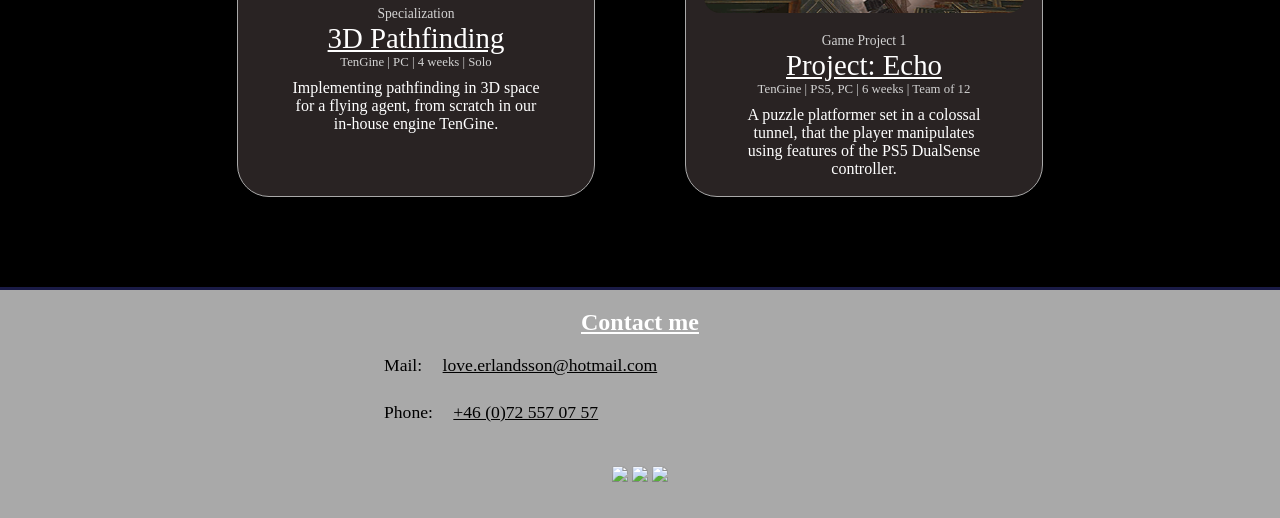
==== commit 85bc9ce6: "Small content fixes" ====
--- a/index.html
+++ b/index.html
@@ -16,7 +16,7 @@
         <div class="introductionWrapper">
             <h2 class="aboutHeader">Hello!</h2>
             <p class="aboutText">
-                My name is Love Erlandsson. I’m a game programmer student from Falun, Sweden.<br><br>
+                My name is Love Erlandsson. I’m a game programming student from Falun, Sweden.<br><br>
                 I have experience developing games in the Godot, Unreal, Unity and TenGine game engines using C++, C# and GDScript.<br><br>
                 I also have hands-on experience developing for the PlayStation 5.<br><br>
                 Since august 2024 I’ve been studying game programming at PlaygroundSquad in Falun.<br><br>
@@ -28,7 +28,7 @@
     <div class="projectsBody">
         <h1 class="sectionHeader">Projects</h1>
 
-        <div class="flex">
+        <div class="flexOnWide">
             <div class="project" id="mother" onclick="window.location='Projects/mother.html'">
                 <div>
                     <img src="Assets/Images/Mother/mom.png" class="projectThumbnail">
@@ -48,11 +48,11 @@
                     <p class="subTitle">Game Project 2</p>
                     <p class="projectHeader">TECHNOMANIA</p>
                     <p class="projectTags">Unreal | PC, PS5 | 9 weeks | Team of 16</p>
-                    <p class="aboutProject">A chatic FPS looter shooter featuring modular guns and a killer robot gone rogue.</p>
+                    <p class="aboutProject">A chaotic FPS looter shooter featuring modular guns and a killer robot gone rogue.</p>
                 </div>
             </div>
         </div>
-        <div class="flex" style="margin-top: 5vh">
+        <div class="flexOnWide" style="margin-top: 5vh">
             <div class="project" id="specialization" onclick="window.location='Projects/specialization.html'">
                 <div>
                     <img src="Assets/Images/Pathing/GenericPathfinding.png" class="projectThumbnail">
--- a/css/style.css
+++ b/css/style.css
@@ -33,6 +33,14 @@
 
 .flex{
     display: flex;
+}
+
+.flexOnWide{
+    display: flex;
+
+    @media (max-width: 900px) {
+        display: inherit;
+    }
 }
 
 .noDecor{
@@ -61,7 +69,7 @@
     display: flex;
     position: fixed;
     top: 0%;
-    width: 100%;
+    width: 100vw;
     justify-content: space-between;
     background-color: rgba(169, 169, 169, 0.85);
     padding-top: 2.5%;
@@ -69,21 +77,38 @@
     transition: 0.4s;
     border-bottom-color: rgba(2, 3, 53, 0.85);
     z-index: 5;
+
+    @media (max-width: 700px) {
+        justify-content: space-evenly;
+        display: inherit;
+    }
 }
 
 .titleWrapper{
     margin-left: 4.5%;
+
+    @media (max-width: 700px) {
+        text-align: center;
+    }
 }
 
 .myName{
     color: white;
     font-size: 2em;
     text-decoration: underline;
+
+    @media (max-width: 700px) {
+        font-size: 1.5em;
+    }
 }
 
 .myTitle{
     color: white;
     font-size: 1.2em;
+
+    @media (max-width: 700px) {
+        font-size: 1em;
+    }
 }
 
 .navBar{
@@ -91,11 +116,20 @@
     justify-content:space-evenly;
     width: 40%;
     margin-top: 0.4%;
+
+    @media (max-width: 700px) {
+        width: 100%;
+        margin-top: 1vh;
+    }
 }
 
 .navText, .projectsButton{
     color: white;
     font-size: 1.3em;
+
+    @media (max-width: 700px) {
+        font-size: 1em;
+    }
 }
 
 .projectsButton{
@@ -148,6 +182,10 @@
     filter: blur(2.5px) brightness(92%);
     width: 100vw;
     height: 110vh;
+
+    @media (max-width: 700px) {
+        top: -25vh;
+    }
 }
 
 .introductionWrapper{
@@ -158,6 +196,14 @@
     background-color: rgba(41, 35, 35, 0.781);
     padding: 1%;
     border-radius: 1.5rem;
+
+    @media screen and (max-width: 1400px) {
+        width: 70vw;
+    }
+
+    @media screen and (max-width: 600px) {
+        top: 15vh;
+    }
 }
 
 .aboutHeader{
@@ -168,6 +214,10 @@
 
 .aboutText{
     font-size: 1.1em;
+
+    @media (max-width: 700px) {
+        font-size: 0.97em;
+    }
 }
 
 
@@ -177,6 +227,10 @@
     margin-top: 8vh;
     text-align: center;
     width: 70vw;
+
+    @media (max-width: 600px) {
+        margin-top: -10vh;
+    }
 }
 
 .project{
@@ -190,6 +244,10 @@
     background-color:rgba(41, 35, 35);
     transition: 0.4s;
     cursor: pointer;
+
+    @media (max-width: 900px) {
+        width: 100%;
+    }
 }
 
 .project:hover{
@@ -218,6 +276,10 @@
     font-size: 1.8em;
     text-decoration: underline;
     transition: 0.4s;
+
+    @media (max-width: 700px) {
+        font-size: 1.6em;
+    }
 }
 
 .projectTags{
@@ -241,6 +303,10 @@
     width: 100%;
     filter: blur(4px) brightness(85%);
     z-index: -1;
+
+    @media (max-width: 1200px) {
+        height: 100vh;
+    }
 }
 
 .projectFaceHeader, .projectShortBox, .projectSummaryBox{
@@ -253,34 +319,89 @@
     left: 50%;
     transform: translateX(-50%);
     text-align: center;
+
+    @media (max-width: 1400px) {
+        top: 20vh;
+    }
+}
+
+#specializationHeader{
+    @media (max-width: 600px) {
+        top: 15vh;
+    }
+}
+
+.projectTitle{
+    text-decoration: underline;
+
+    @media (max-width: 700px) {
+        font-size: 1.5em;
+    }
 }
 
 .projectSubtitle{
     color:rgb(199, 199, 199);
 }
 
-.projectShortBox, .projectSummaryBox, .projectSection, .aboutMeBox{
+.projectShortBox, .projectSummaryBox, .projectSection, .aboutMeBox, .experienceBox{
     padding: 2%;
     background-color: rgb(41, 35, 35, 0.781);
     border-radius: 2rem;
 }
 
+.projectShortBox, .projectSummaryBox{
+    top: 50vh;
+
+    @media (max-width: 1400px) {
+        top: 30vh;
+    }
+}
+
 .projectShortBox{
-    top: 50vh;
     left: 10vw;
-    display: flex;
     white-space: nowrap;
+
+    @media (max-width: 1200px) {
+        left: 50%;
+        transform: translateX(-50%);
+    }
 }
 
 .projectSummaryBox{
-    top: 50vh;
     left: 60vw;
     max-width: 30vw;
+
+    @media (max-width: 1200px) {
+        left: 50%;
+        transform: translateX(-50%);
+        top: 60vh;
+        width: 80vw;
+        max-width: 100%;
+    }
 }
 
 .projectShortText{
     font-size: 1.2em;
     line-height: 1.4em;
+}
+
+.projectLinkWrapper{
+    display: flex;
+    margin-top: 1.5vh;
+}
+
+.projectLink{
+    text-decoration: none;
+    margin-left: 0.5vw;
+}
+
+.projectLink:first-of-type{
+    margin-left: 5vw;
+}
+
+.projectLinkIcon{
+    max-width: 2vw;
+    min-width: 20px;
 }
 
 
@@ -296,16 +417,20 @@
     width: 80vw;
 }
 
+.sectionRow, .sectionRowBorder{
+    display: grid;
+    grid-template-columns: repeat(2, 1fr);
+
+    @media (max-width: 900px) {
+        grid-template-columns: repeat(1, 1fr);
+    }
+}
+
 .sectionColumn, .sectionColumnImages{
-    width: 50%;
     padding: 3%;
 }
 
-.sectionRowBorder{
-    display: flex;
-}
-
-.sectionRowBorder::before{
+.sectionRowBorder::before, .sectionSingleRowBorder::before{
     content: "";
     position: absolute;
     width: 70vw;
@@ -317,17 +442,37 @@
 .sectionHeader{
     font-size: 1.8em;
     margin-bottom: 1vh;
+
+    @media (max-width: 600px) {
+        font-size: 1.4em;
+    }
 }
 
 .bodyText{
     font-size: 1.18em;
     color: rgb(199, 199, 199);
     line-height: 1.25em;;
+
+    @media (max-width: 600px) {
+        font-size: 1.05em;
+    }
 }
 
 .imageWrapper, .rowImageWrapper{
     justify-content: center;
     text-align: center;
+}
+
+@media (max-width: 900px) {
+    .lastOnSmall{
+        grid-row: 2;
+    }
+}
+
+@media (min-width: 900px) {
+    .marginOnWide{
+        margin-top: 10vh;
+    }
 }
 
 .rowImageWrapper{
@@ -357,12 +502,20 @@
     display: flex;
     justify-content: space-between;
     padding: 3%;
+
+    @media (max-width: 900px) {
+        display: inherit;
+    }
 }
 
 .fullWidthSection{
     width: 100%;
     padding: 3%;
     text-align: center;
+}
+
+.inlineLink{
+    color: white;
 }
 
 
@@ -386,7 +539,14 @@
     width: 35vw;
     margin: 0 auto;
     margin-bottom: 20vh;
-    margin-top: 20vh;
+    margin-top: 12vh;
+    text-align: center;
+}
+
+.experienceBox{
+    width: 60vw;
+    margin: 0 auto;
+    margin-top: 10vh;
     text-align: center;
 }
 
@@ -412,17 +572,39 @@
     width: 40%;
     display: flex;
     justify-content: space-between;
+
+    @media (max-width: 1400px) {
+        display: inherit;
+    }
+
+    @media (max-width: 700px) {
+        width: 90vw;
+    }
+}
+
+.contactTextArea{
+    text-align: center;
+}
+
+.contactTextWrapper{
+    display: flex;
+}
+
+.contactInfo, .infoText{
+    font-size: 1.1em;
+
+    @media (max-width: 500px) {
+        font-size: 0.9em;
+    }
 }
 
 .contactInfo{
-    font-size: 1.1em;
     margin-bottom: 5%;
     margin-right: 4%;
     color: black;
 }
 
 .infoText{
-    font-size: 1.1em;
     color: black;
     text-decoration: underline;
 }
@@ -430,6 +612,16 @@
 .contactLinks{
     width: 30%;
     justify-content: space-evenly;
+
+    @media (max-width: 1400px) {
+        margin: 0 auto;
+        margin-top: 2vh;
+        width: 70%;
+    }
+
+    @media (max-width: 700px) {
+        width: 50%;
+    }
 }
 
 .linkIcon{
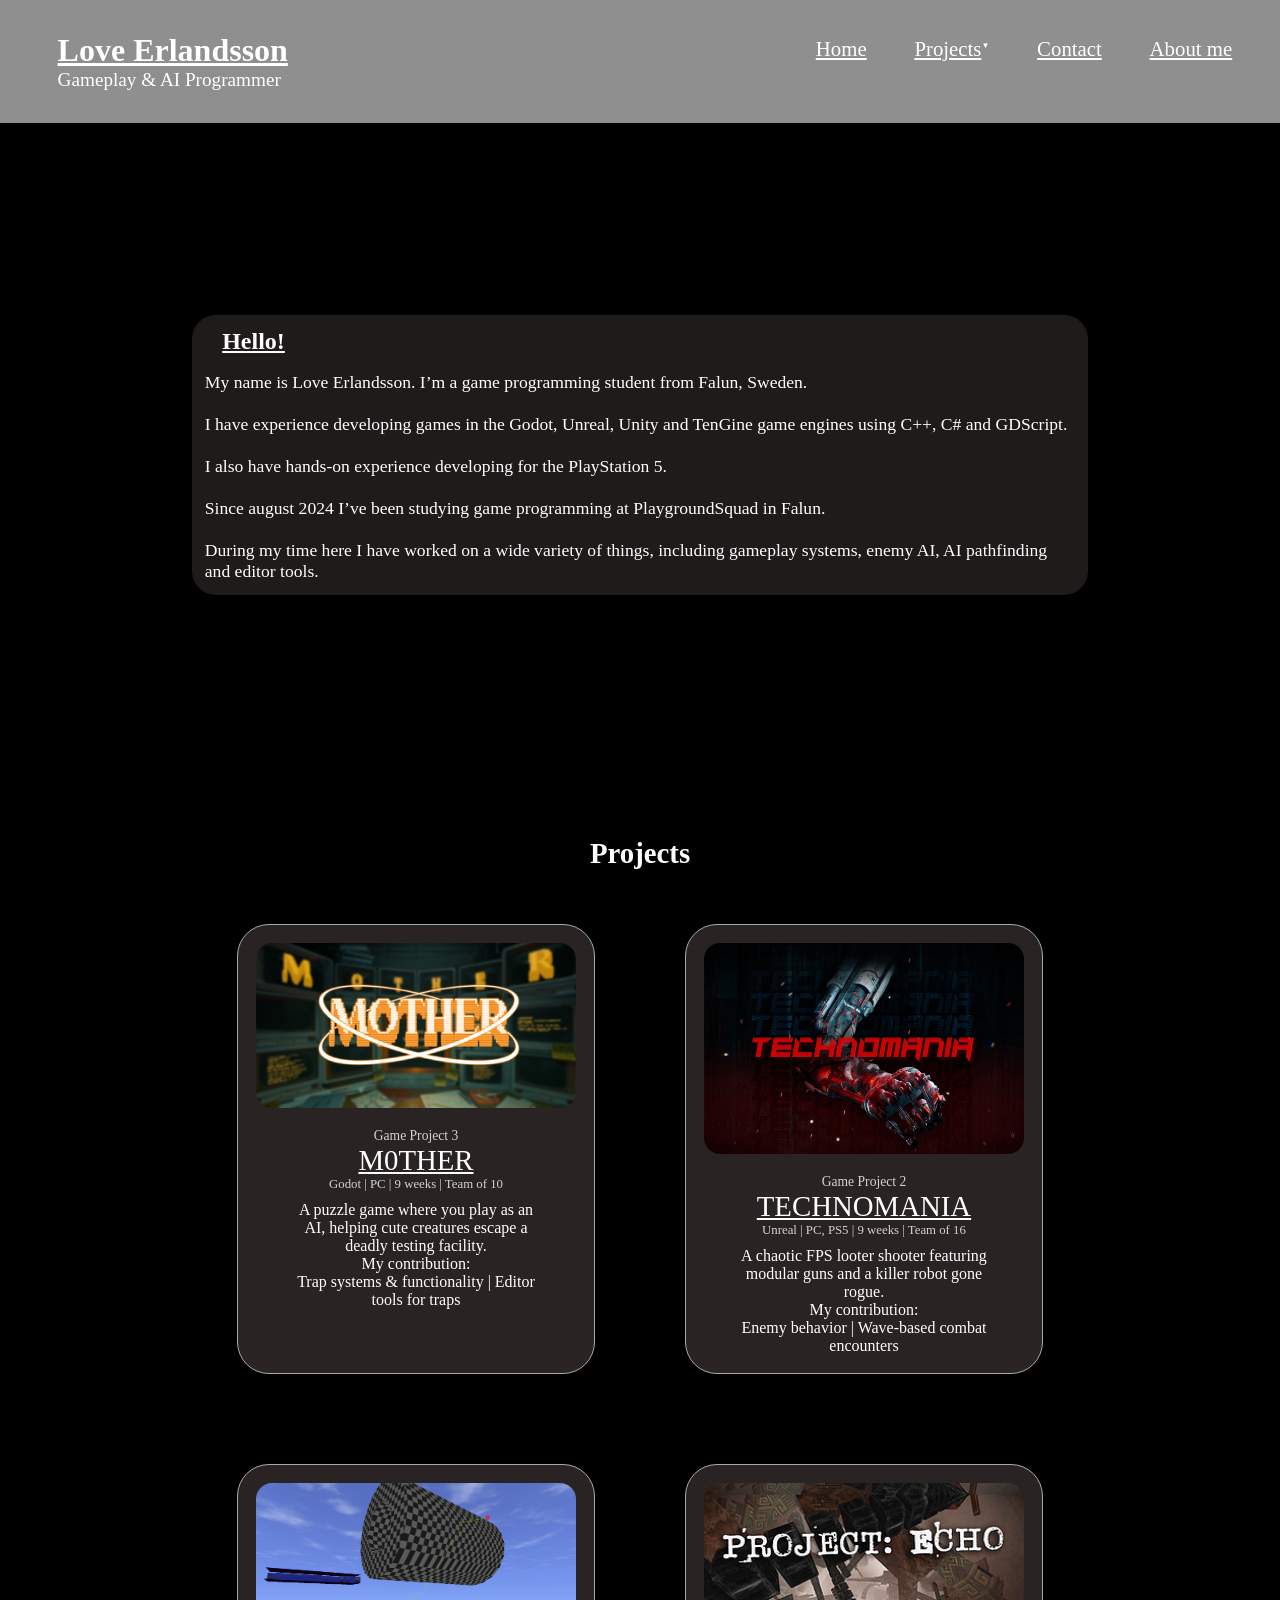
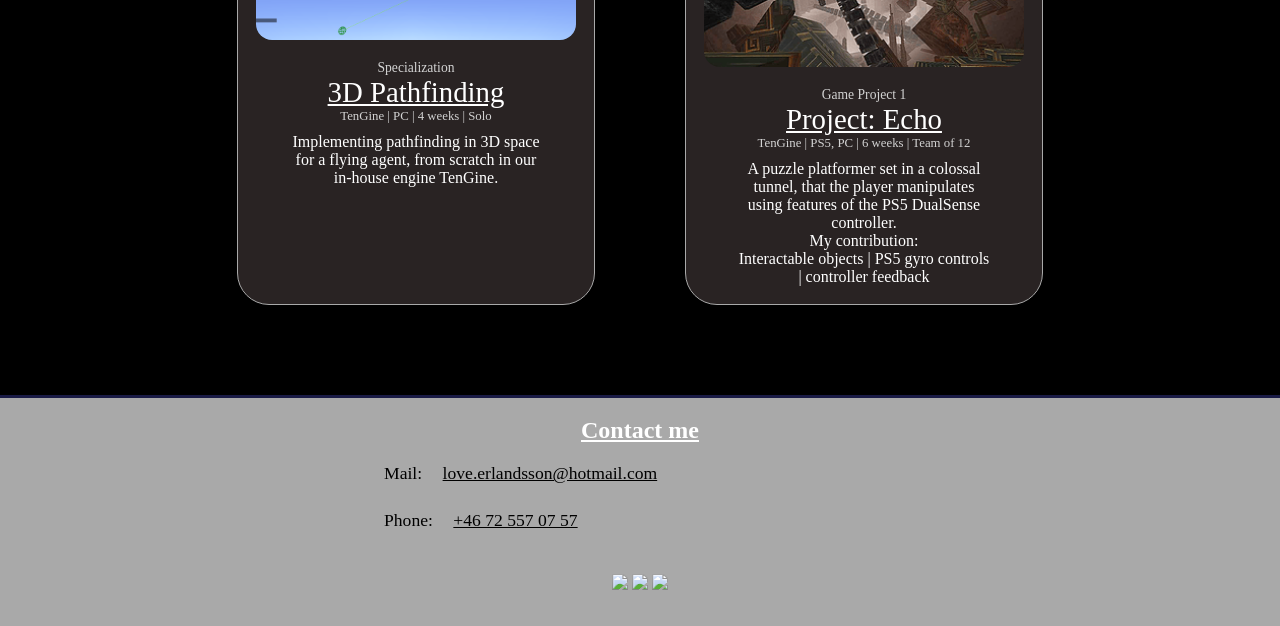
==== commit 332b7b23: "Small fix" ====
--- a/index.html
+++ b/index.html
@@ -20,7 +20,7 @@
                 I have experience developing games in the Godot, Unreal, Unity and TenGine game engines using C++, C# and GDScript.<br><br>
                 I also have hands-on experience developing for the PlayStation 5.<br><br>
                 Since august 2024 I’ve been studying game programming at PlaygroundSquad in Falun.<br><br>
-                During my time here I have worked on a variety of things, including gameplay systems, enemy AI, AI pathfinding and editor tools.
+                During my time here I have worked on a wide variety of things, including gameplay systems, enemy AI, AI pathfinding and editor tools.
             </p>
         </div>
     </div>
@@ -38,6 +38,7 @@
                     <p class="projectHeader">M0THER</p>
                     <p class="projectTags">Godot | PC | 9 weeks | Team of 10</p>
                     <p class="aboutProject">A puzzle game where you play as an AI, helping cute creatures escape a deadly testing facility.</p>
+                    <p class="contributionShort">My contribution:<br>Trap systems & functionality | Editor tools for traps</p>
                 </div>
             </div>
             <div class="project" id="technomania" onclick="window.location='Projects/technomania.html'">
@@ -49,6 +50,7 @@
                     <p class="projectHeader">TECHNOMANIA</p>
                     <p class="projectTags">Unreal | PC, PS5 | 9 weeks | Team of 16</p>
                     <p class="aboutProject">A chaotic FPS looter shooter featuring modular guns and a killer robot gone rogue.</p>
+                    <p class="contributionShort">My contribution:<br>Enemy behavior | Wave-based combat encounters</p>
                 </div>
             </div>
         </div>
@@ -73,6 +75,7 @@
                     <p class="projectHeader">Project: Echo</p>
                     <p class="projectTags">TenGine | PS5, PC | 6 weeks | Team of 12</p>
                     <p class="aboutProject">A puzzle platformer set in a colossal tunnel, that the player manipulates using features of the PS5 DualSense controller.</p>
+                    <p class="contributionShort">My contribution:<br>Interactable objects | PS5 gyro controls | controller feedback</p>
                 </div>
             </div>
         </div>
--- a/css/style.css
+++ b/css/style.css
@@ -523,16 +523,35 @@
 .aboutMeBox{
     width: 40vw;
     margin-left: 10vw;
+
+    @media (max-width: 900px) {
+        width: 80vw;
+    }
 }
 
 .meImageWrapper{
     margin-top: 5vh;
     margin-left: 13vw;
     text-align: center;
+
+    @media (max-width: 900px) {
+        margin-left: 0vw;
+    }
 }
 
 .meImage{
     border-radius: 50rem;
+}
+
+.experienceBox{
+    width: 60vw;
+    margin: 0 auto;
+    margin-top: 10vh;
+    text-align: center;
+
+    @media (max-width: 900px) {
+        width: 80vw;
+    }
 }
 
 .bottomImageWrapper{
@@ -541,13 +560,10 @@
     margin-bottom: 20vh;
     margin-top: 12vh;
     text-align: center;
-}
-
-.experienceBox{
-    width: 60vw;
-    margin: 0 auto;
-    margin-top: 10vh;
-    text-align: center;
+
+    @media (max-width: 900px) {
+        width: 80vw;
+    }
 }
 
 .bottomImage{
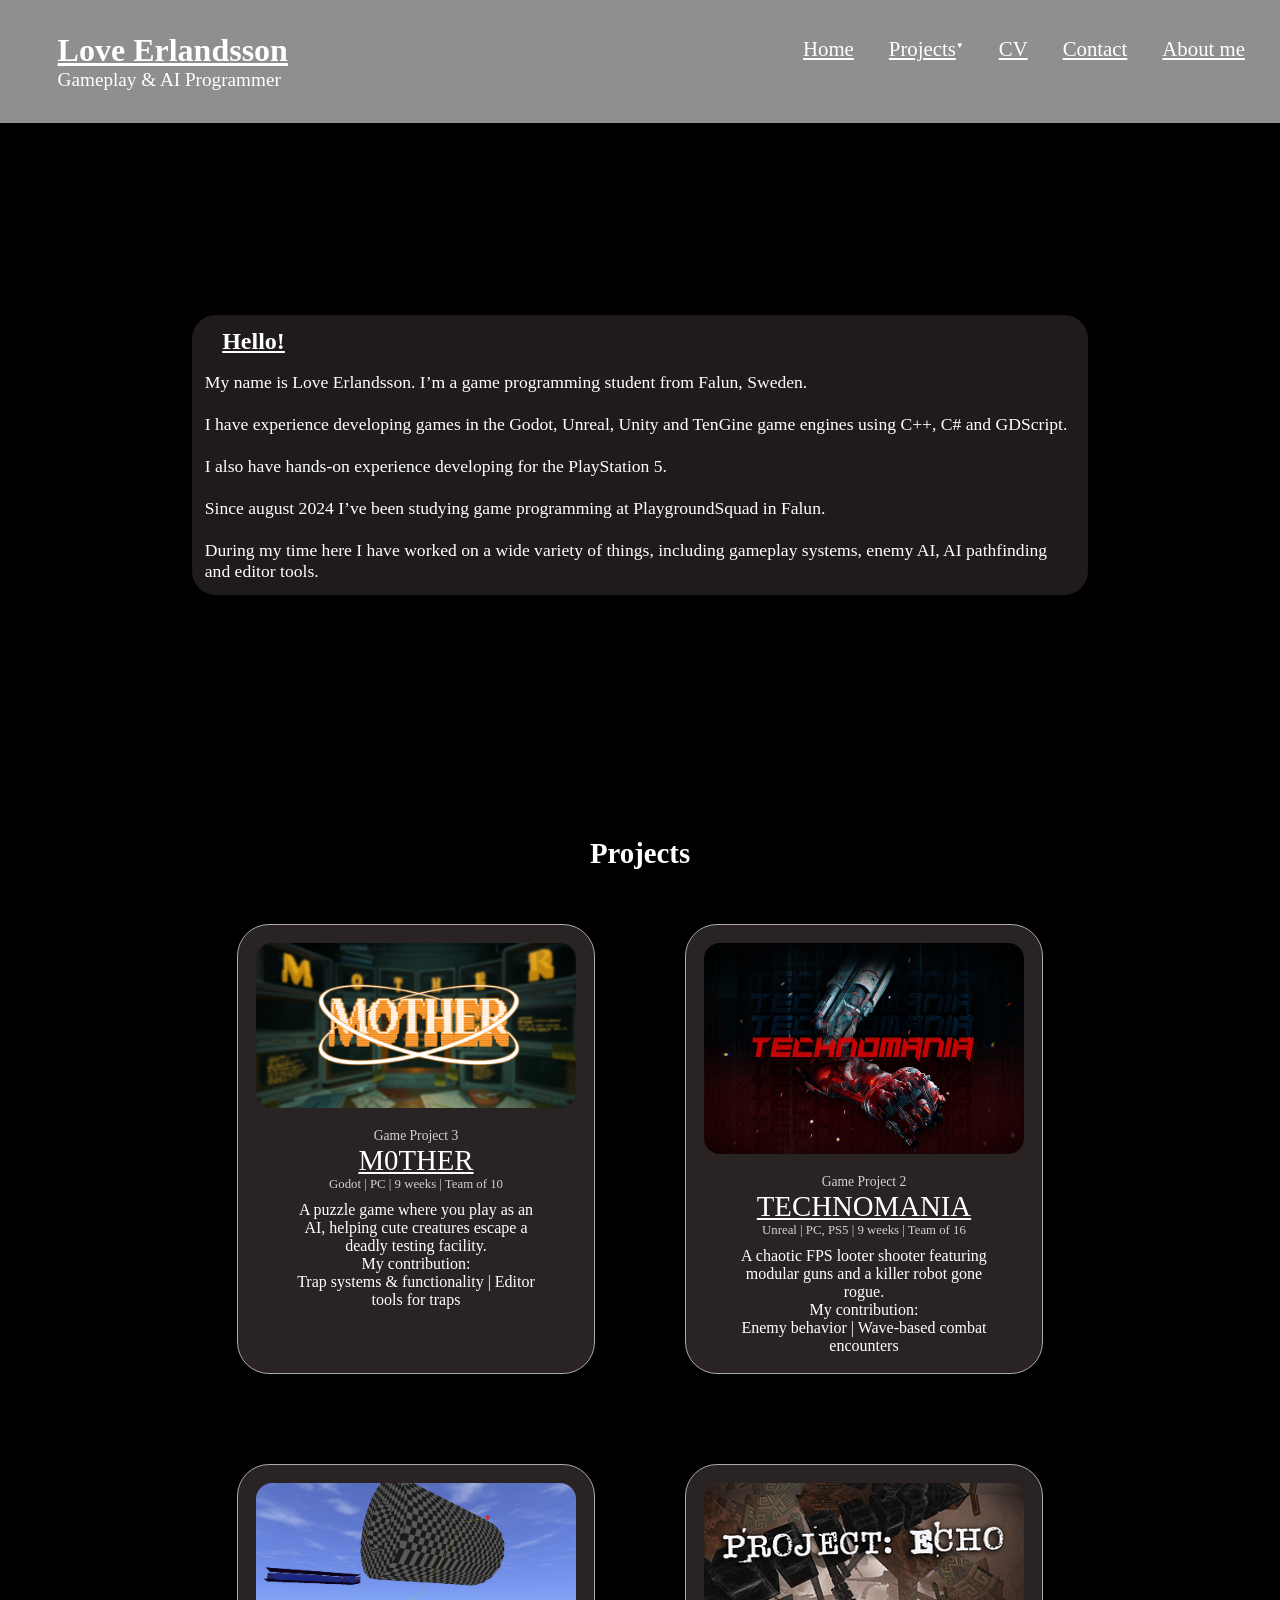
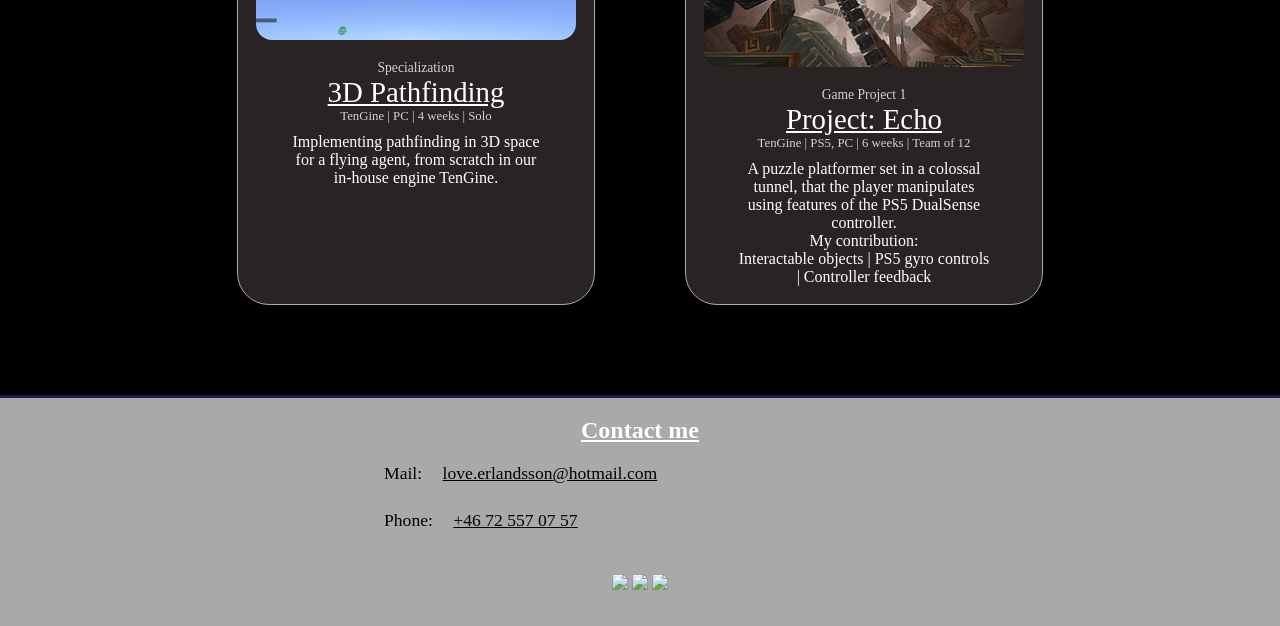
==== commit df086a3a: "Added CV" ====
--- a/index.html
+++ b/index.html
@@ -75,7 +75,7 @@
                     <p class="projectHeader">Project: Echo</p>
                     <p class="projectTags">TenGine | PS5, PC | 6 weeks | Team of 12</p>
                     <p class="aboutProject">A puzzle platformer set in a colossal tunnel, that the player manipulates using features of the PS5 DualSense controller.</p>
-                    <p class="contributionShort">My contribution:<br>Interactable objects | PS5 gyro controls | controller feedback</p>
+                    <p class="contributionShort">My contribution:<br>Interactable objects | PS5 gyro controls | Controller feedback</p>
                 </div>
             </div>
         </div>
